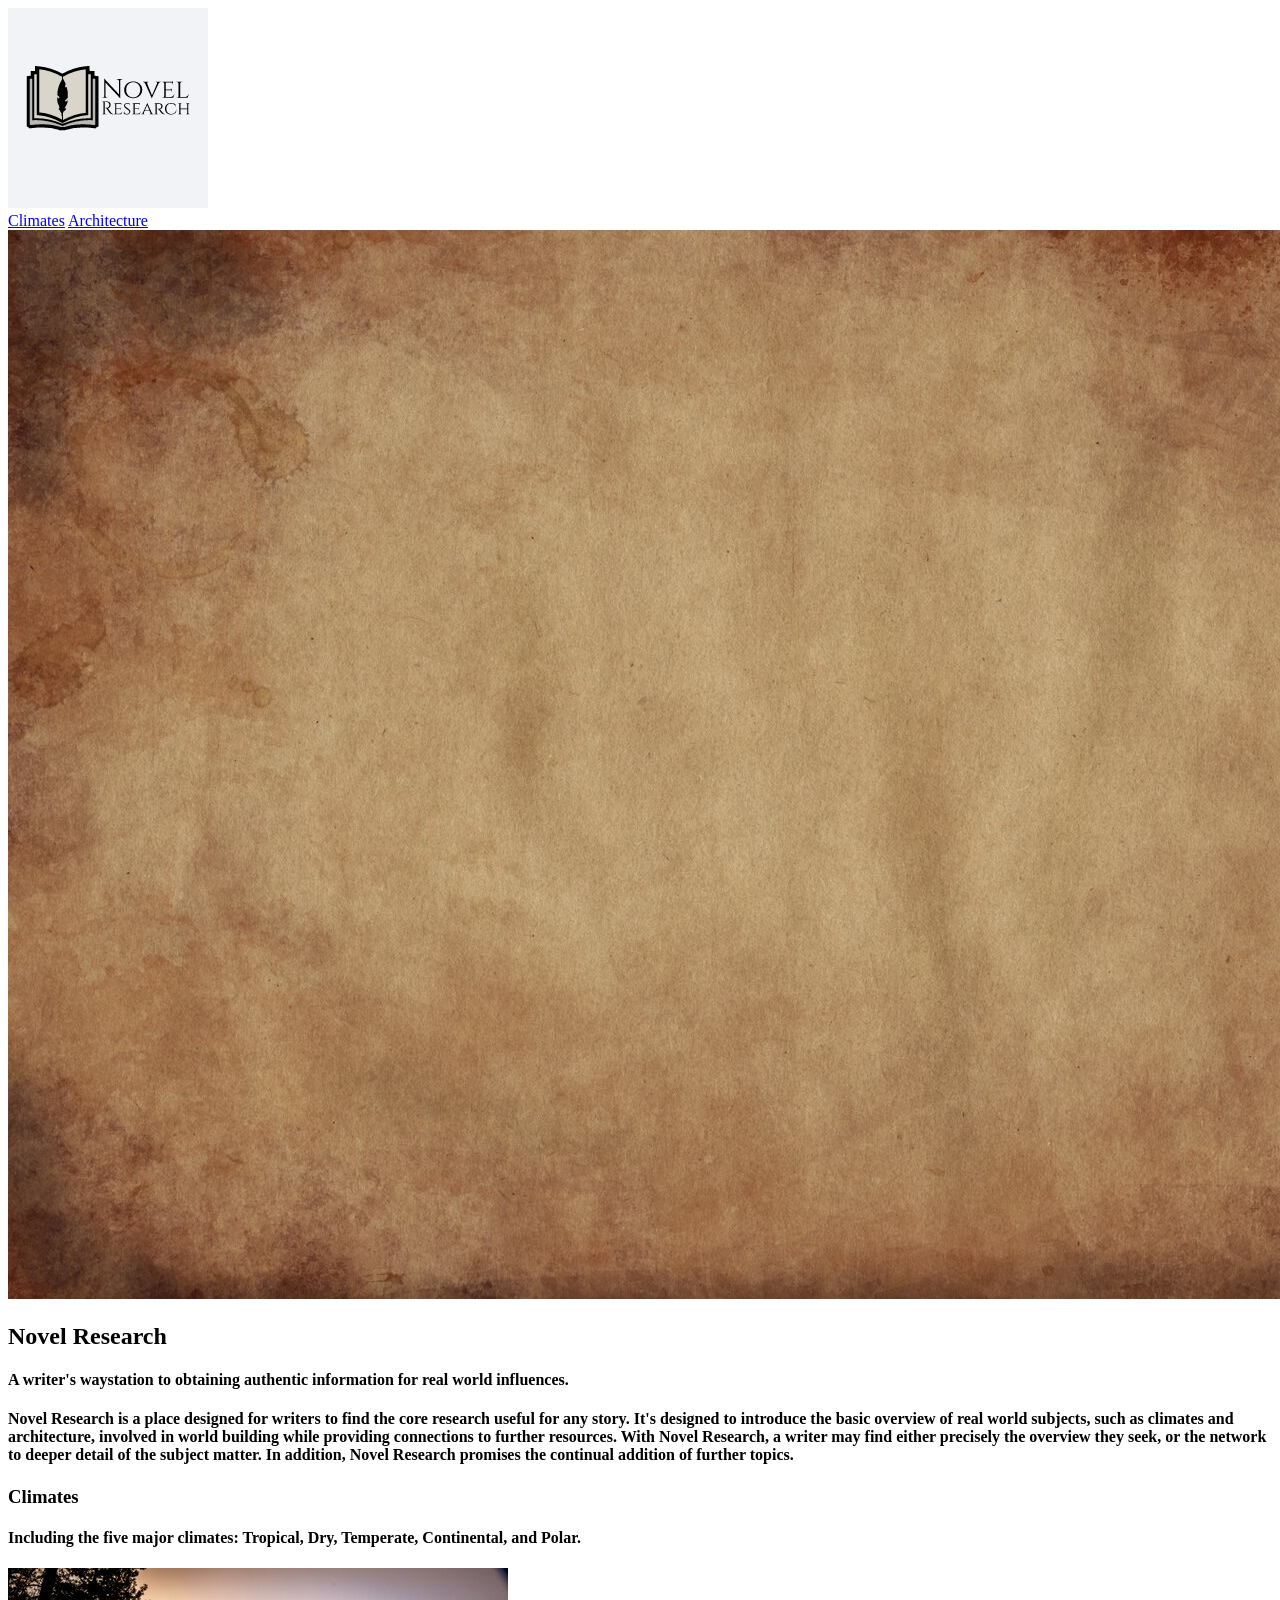
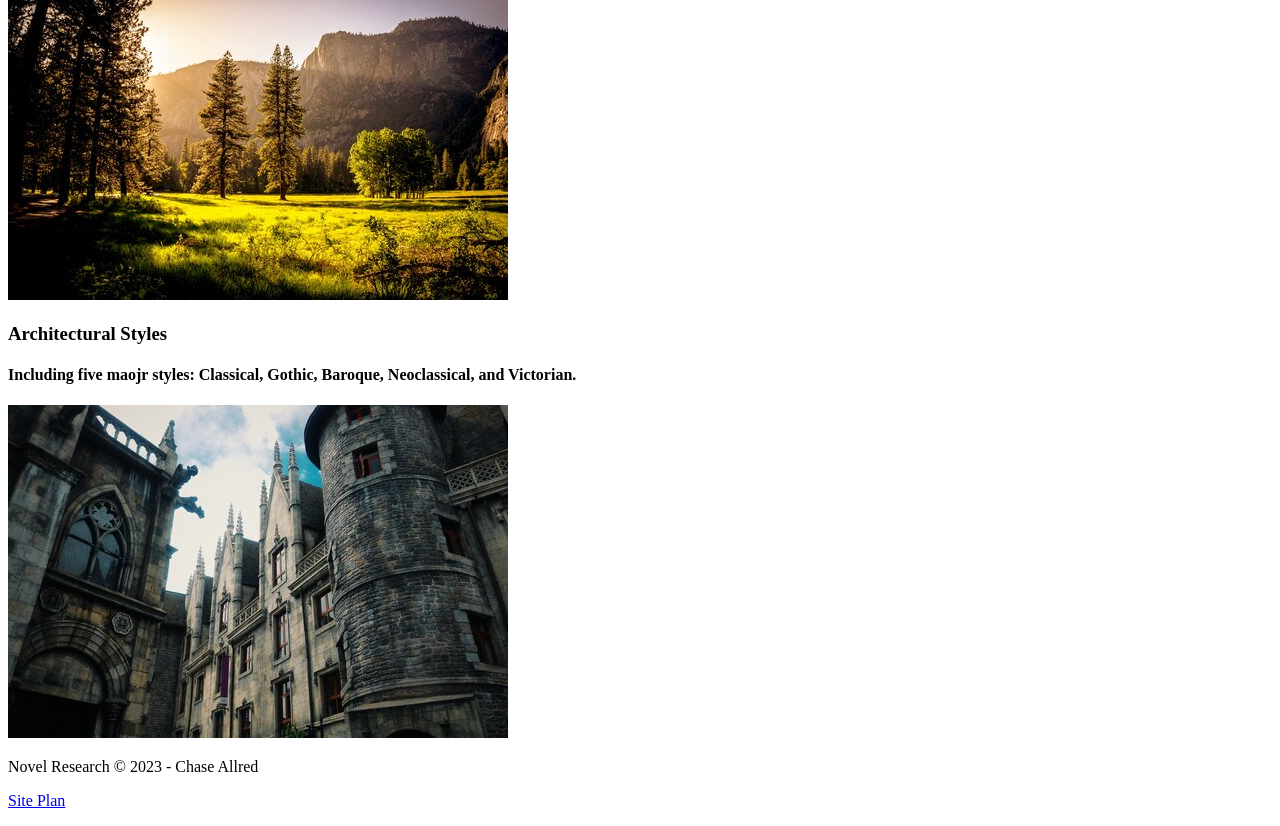
==== novel_research/index.html @ 14b34ae1 "personal website html pages created" ====
<!DOCTYPE html>
<html lang="en">
<head>
    <meta charset="UTF-8">
    <meta http-equiv="X-UA-Compatible" content="IE=edge">
    <meta name="viewport" content="width=device-width, initial-scale=1.0">
    <title>Novel Research</title>
    <link typ="text/css" rel="stylesheet" href="styles/styles.css">
</head>
<body>
    <div id="content">
        <header>
            <a id="logo_link" href="index.html">
                <img class="logo" src="images/novelResearchLogo.png" alt="Novel Research Logo">
            </a>
            <nav>
                <!-- <a href="index.html">Home</a> -->
                <a href="climates.html">Climates</a>
                <a href="architecture.html">Architecture</a>
            </nav>
        </header>

        <div id="hero">
            <div id="hero-box">
                <img id="hero-img" src="images/parchment.jpg" alt="Parchment Image">
            </div>
            <section id="hero-msg">
                <h1 class="home-title">Novel Research</h1>
                <h4>A writer's waystation to obtaining authentic information for real world influences.</h4>
            </section>
        </div>
        
        <main class="home-grid">
            <div id="mission-box"></div>
            <section id="mission-statement">
                <h4>Novel Research is a place designed for writers to find the core research useful for any story. It's designed to introduce the basic overview of real world subjects, such as climates and architecture, involved in world building while providing connections to further resources. With Novel Research, a writer may find either precisely the overview they seek, or the network to deeper detail of the subject matter. In addition, Novel Research promises the continual addition of further topics.</h4>
            </section>

            <section class="climate-section">
                <h3>Climates</h3>
                <h4>Including the five major climates: Tropical, Dry, Temperate, Continental, and Polar. </h4>
                <img class="climate-img" src="images/climateOverviewResized.jpg" alt="Landscape Meadow Valley and Mountain Image">
            </section>
            
            <section class="architecture-section">
                <h3>Architectural Styles</h3>
                <h4>Including five maojr styles: Classical, Gothic, Baroque, Neoclassical, and Victorian.</h4>
                <img class="architecture-img" src="images/architectureOverviewResized.jpg" alt="Architecture Castle Image">
            </section>
        </main>
        
        <footer>
            <p>Novel Research &copy; 2023 - Chase Allred</p>
            <p><a href="site-plan.html">Site Plan</a></p>
        </footer>
    </div>
</body>
</html>
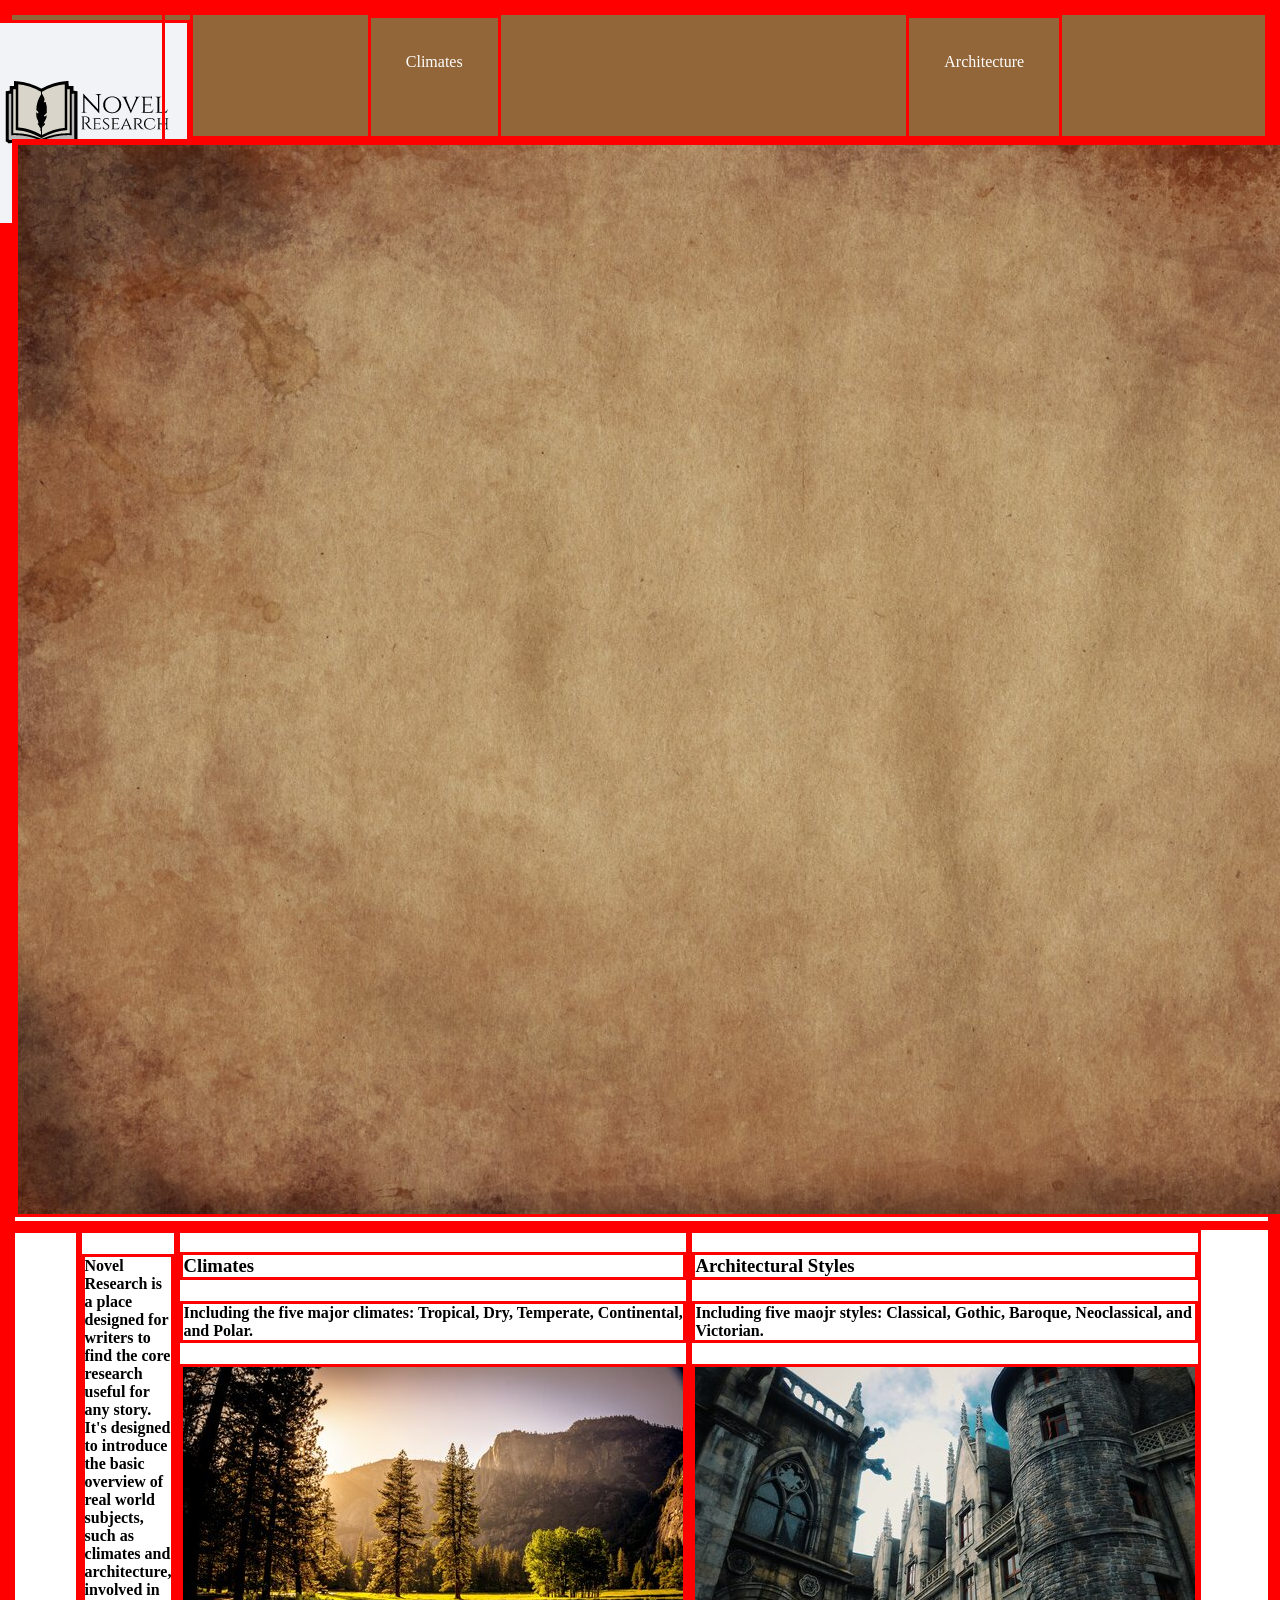
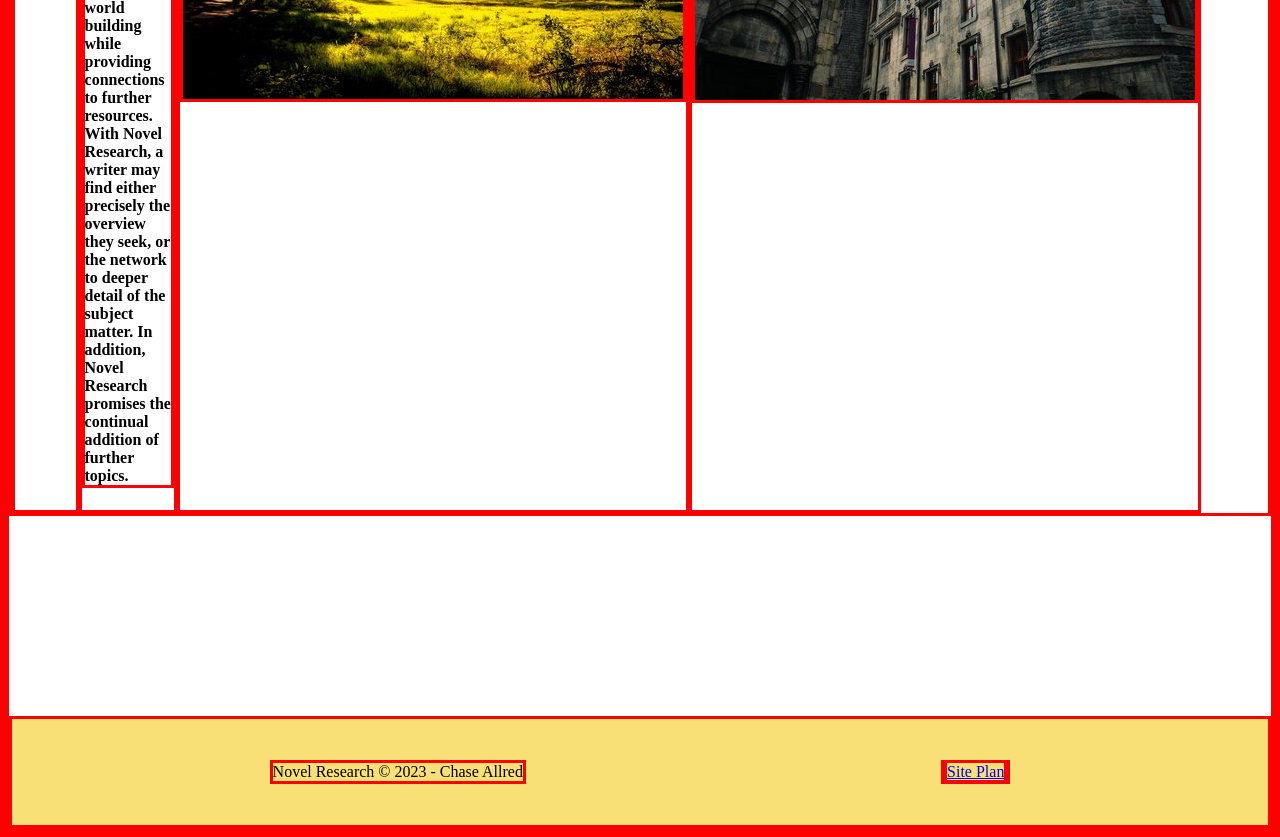
==== commit a0783028: "personal site pages created" ====
--- a/novel_research/index.html
+++ b/novel_research/index.html
@@ -10,7 +10,7 @@
 <body>
     <div id="content">
         <header>
-            <a id="logo_link" href="index.html">
+            <a id="logo-link" href="index.html">
                 <img class="logo" src="images/novelResearchLogo.png" alt="Novel Research Logo">
             </a>
             <nav>
--- a/novel_research/styles/styles.css
+++ b/novel_research/styles/styles.css
@@ -0,0 +1,77 @@
+* {
+    border: solid red;
+}
+body {
+    background-color: white;
+    /* font-family:  */
+    /* font-size:  */
+    margin: 0 auto;
+    padding: 0;
+}
+#content {
+    max-width: 1600px;
+    margin: 0 auto;
+}
+header {
+    background-color: #936639;
+    /* font-family:  */
+    display: grid;
+    grid-template-columns: 150px auto;
+}
+#logo-link {
+    padding-top: 5px;
+    justify-self: center;
+    align-self: center;
+}
+nav {
+    display: flex;
+    justify-content: space-around;
+}
+nav a {
+    text-align: center;
+    text-decoration: none;
+    color: white;
+    padding: 35px;
+}
+nav a:hover {
+    background-color: #adadad;
+    color: black;
+}
+
+#hero {
+    display: grid;
+    grid-template-columns: 1fr 3fr 1fr;
+    margin-top: -100px;
+}
+#hero-box {
+
+}
+#hero-msg {
+
+}
+
+.home-grid {
+    display: grid;
+    grid-template-columns: repeat(5, 1fr)
+}
+#mission-box {
+
+}
+#mission-statement {
+
+}
+.climate-section {
+
+}
+.architecture-section {
+
+}
+
+footer {
+    background-color: #F8E077;
+    padding: 25px 50px;
+    margin-top: 200px;
+    display: flex;
+    justify-content: space-around;
+    align-items: center;
+}
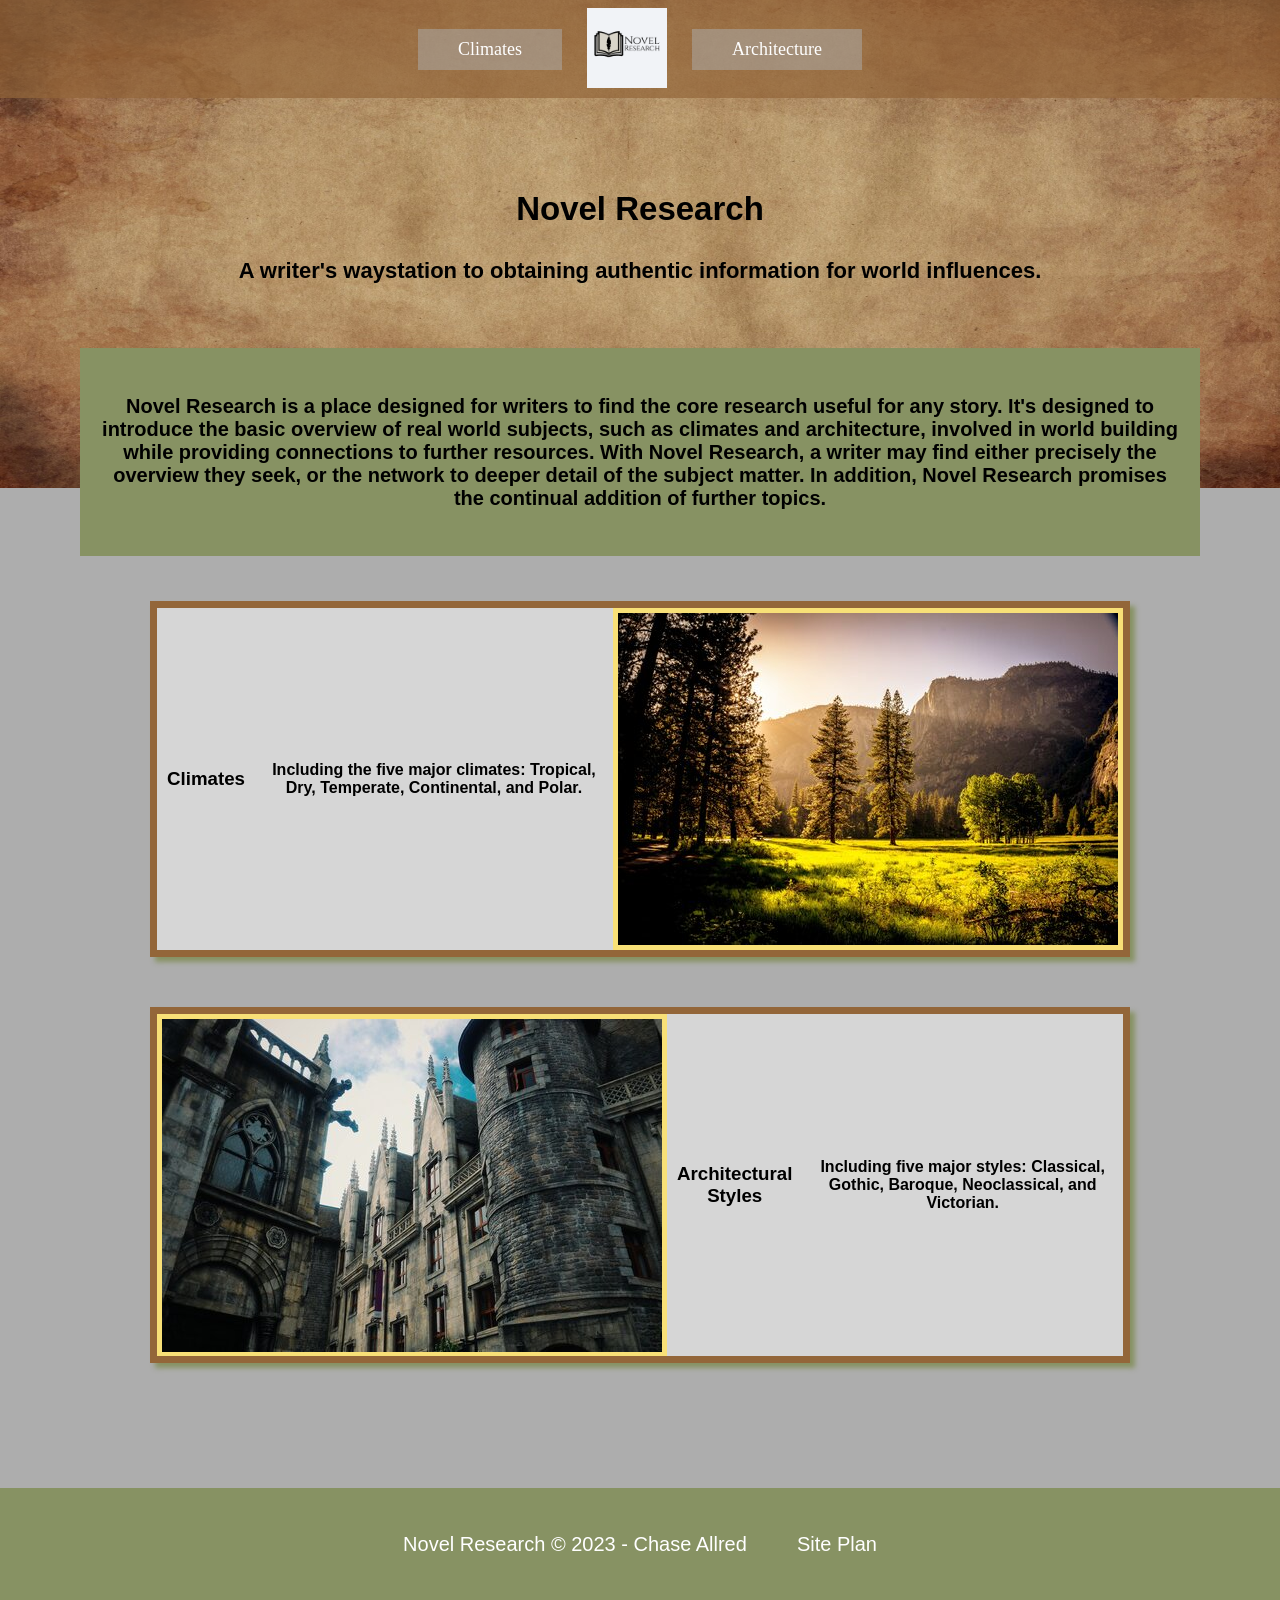
==== commit 08d30fdc: "update to css on home page" ====
--- a/novel_research/index.html
+++ b/novel_research/index.html
@@ -10,13 +10,13 @@
 <body>
     <div id="content">
         <header>
-            <a id="logo-link" href="index.html">
-                <img class="logo" src="images/novelResearchLogo.png" alt="Novel Research Logo">
-            </a>
             <nav>
                 <!-- <a href="index.html">Home</a> -->
-                <a href="climates.html">Climates</a>
-                <a href="architecture.html">Architecture</a>
+                <a class="climate-nav" href="climates.html">Climates</a>
+                <a id="logo-link" href="index.html">
+                    <img class="logo" src="images/novelResearchLogo.png" alt="Novel Research Logo">
+                </a>
+                <a class="architecture-nav" href="architecture.html">Architecture</a>
             </nav>
         </header>
 
@@ -26,26 +26,26 @@
             </div>
             <section id="hero-msg">
                 <h1 class="home-title">Novel Research</h1>
-                <h4>A writer's waystation to obtaining authentic information for real world influences.</h4>
+                <h4>A writer's waystation to obtaining authentic information for world influences.</h4>
             </section>
         </div>
         
         <main class="home-grid">
-            <div id="mission-box"></div>
-            <section id="mission-statement">
-                <h4>Novel Research is a place designed for writers to find the core research useful for any story. It's designed to introduce the basic overview of real world subjects, such as climates and architecture, involved in world building while providing connections to further resources. With Novel Research, a writer may find either precisely the overview they seek, or the network to deeper detail of the subject matter. In addition, Novel Research promises the continual addition of further topics.</h4>
-            </section>
-
-            <section class="climate-section">
+            <div id="mission-box">
+                <section id="mission-statement">
+                    <h4>Novel Research is a place designed for writers to find the core research useful for any story. It's designed to introduce the basic overview of real world subjects, such as climates and architecture, involved in world building while providing connections to further resources. With Novel Research, a writer may find either precisely the overview they seek, or the network to deeper detail of the subject matter. In addition, Novel Research promises the continual addition of further topics.</h4>
+                </section>
+            </div>
+            <section style="overflow:hidden" class="climate-card" href="climates.html">
                 <h3>Climates</h3>
                 <h4>Including the five major climates: Tropical, Dry, Temperate, Continental, and Polar. </h4>
-                <img class="climate-img" src="images/climateOverviewResized.jpg" alt="Landscape Meadow Valley and Mountain Image">
+                <img class="card-img" src="images/climateOverviewResized.jpg" alt="Landscape Meadow Valley and Mountain Image">
             </section>
             
-            <section class="architecture-section">
+            <section style="overflow:hidden" class="architecture-card" href="architecture.html">
+                <h4>Including five major styles: Classical, Gothic, Baroque, Neoclassical, and Victorian.</h4>
                 <h3>Architectural Styles</h3>
-                <h4>Including five maojr styles: Classical, Gothic, Baroque, Neoclassical, and Victorian.</h4>
-                <img class="architecture-img" src="images/architectureOverviewResized.jpg" alt="Architecture Castle Image">
+                <img class="card-img" src="images/architectureOverviewResized.jpg" alt="Architecture Castle Image">
             </section>
         </main>
         
--- a/novel_research/styles/styles.css
+++ b/novel_research/styles/styles.css
@@ -1,10 +1,10 @@
-* {
-    border: solid red;
-}
+@import url('https://fonts.googleapis.com/css2?family=Kalam:wght@300&family=Merienda&display=swap');
+
+
 body {
-    background-color: white;
-    /* font-family:  */
-    /* font-size:  */
+    background-color: #adadad;
+    font-family: Kalam, Helvetica, sans-serif;
+    /* font-size: px; */
     margin: 0 auto;
     padding: 0;
 }
@@ -13,65 +13,189 @@
     margin: 0 auto;
 }
 header {
-    background-color: #936639;
-    /* font-family:  */
+    background-color: rgb(147, 102, 57, .7);
+    font-family: Merienda, Helvetica, sans-serif;
     display: grid;
-    grid-template-columns: 150px auto;
-}
+    grid-template-columns: repeat(5 1fr);
+    grid-template-rows: 1 1fr;
+}
+
+
+/* NAVIGATION */
 #logo-link {
-    padding-top: 5px;
     justify-self: center;
     align-self: center;
+    padding-block: 5px;
+    padding-inline: 5px;
+}
+.logo {
+    padding-top: 3px;
+    width: 80px;
 }
 nav {
     display: flex;
-    justify-content: space-around;
+    justify-content: center;
+    grid-gap: 20px;
 }
 nav a {
+    align-self: center;
     text-align: center;
     text-decoration: none;
     color: white;
-    padding: 35px;
+    padding-inline: 40px;
+    padding-block: 10px;
+    font-family: Kalam;
+    font-size: 18px;
+}
+.climate-nav, .climate-nav:hover {
+    background-color:rgb(173, 173, 173, .5);
+}
+.architecture-nav, .architecture-nav:hover {
+    background-color:rgb(173, 173, 173, .5);
 }
 nav a:hover {
-    background-color: #adadad;
-    color: black;
-}
-
+    transform: scale(1.1);
+}
+
+
+/* HERO */
 #hero {
     display: grid;
-    grid-template-columns: 1fr 3fr 1fr;
-    margin-top: -100px;
+    grid-template-columns: repeat(3 1fr);
+    margin-top: -110px;
 }
 #hero-box {
-
+    grid-column: 1/4;
+    height: 500px;
+    z-index: -1;
 }
 #hero-msg {
-
-}
-
+    align-self: center;
+    grid-column: 2/3;
+    margin-top: -500px;
+    text-align: center;
+    font-family: Merienda, Helvetica, sans-serif;
+    font-size: 22px;
+}
+#hero-img {
+    width: 100%;
+    height: 100%;
+}
+
+
+/* HOME GRID */
 .home-grid {
     display: grid;
-    grid-template-columns: repeat(5, 1fr)
+    grid-template-columns: repeat(3, 1fr) 
 }
 #mission-box {
-
+    grid-column: 1/4;
+    padding: 20px 80px 20px 80px;
+    text-align: center;
+    margin-top: -160px;
 }
 #mission-statement {
-
-}
-.climate-section {
-
-}
-.architecture-section {
-
-}
+    font-family: Kalam, Helvetica, sans-serif;
+    font-size: 20px;
+    background-color: #879263;
+    padding: 20px;
+}
+
+
+
+* {
+    /* border: solid gray; */
+}
+
+.climate-card, .architecture-card {
+    margin: 25px 150px;
+    border: 7px solid #936639;
+    box-shadow: 5px 5px 5px #879263;
+    display: flex;
+    height: 342px;
+    background-color: rgb(255, 255, 255, .5);
+    transition: transform .5s;
+    align-items: center;
+    
+}
+.climate-card:hover, .architecture-card:hover {
+    opacity: .6;
+    transform: scale(1.01);
+}
+.climate-card {
+    grid-column: 1/4;
+    grid-row: 2/3;
+}
+.architecture-card {
+    grid-column: 1/4;
+    grid-row: 3/4;
+    flex-direction: row-reverse;
+}
+.climate-card h3, .climate-card h4, .architecture-card h3, .architecture-card h4 {
+    flex-direction: column;
+    flex-direction: left;
+    text-align: center;
+    padding: 10px;
+}
+.climate-card img, .architecture-card img {
+    float: right;
+    border: 5px solid #F8E077;
+}
+
+
+
 
 footer {
-    background-color: #F8E077;
+    background-color: #879263;
     padding: 25px 50px;
-    margin-top: 200px;
+    margin-top: 100px;
     display: flex;
-    justify-content: space-around;
     align-items: center;
+    justify-content: center;
+    grid-gap: 50px;
+    font-size: 20px;
+    color: white;
+}
+footer a {
+    text-decoration: none;
+    color: white;
+}
+footer p a:hover{
+    text-decoration: underline;
+    color: #145792;
+}
+
+
+
+/* For cases when the computer screen in less than 900px. */
+@media screen and (max-width: 900px) {
+    #hero, .home-grid {
+        display: block;
+        height: auto;
+    }
+    #hero-img {
+        z-index: -2;
+    }
+    #hero {
+        margin-top: 0;
+    }
+    #hero-msg {
+        margin-top: -450px;
+    }
+    #mission-box {
+        margin-top: 300px;
+    }
+    .home-title {
+        font-size: 25px;
+    }
+    .climate-card, .architecture-card {
+        margin: 25px auto;
+        width: 80%;
+    }
+    #background {
+        display: none;
+    }
+    footer {
+        margin-top: 25px;
+    }
 }
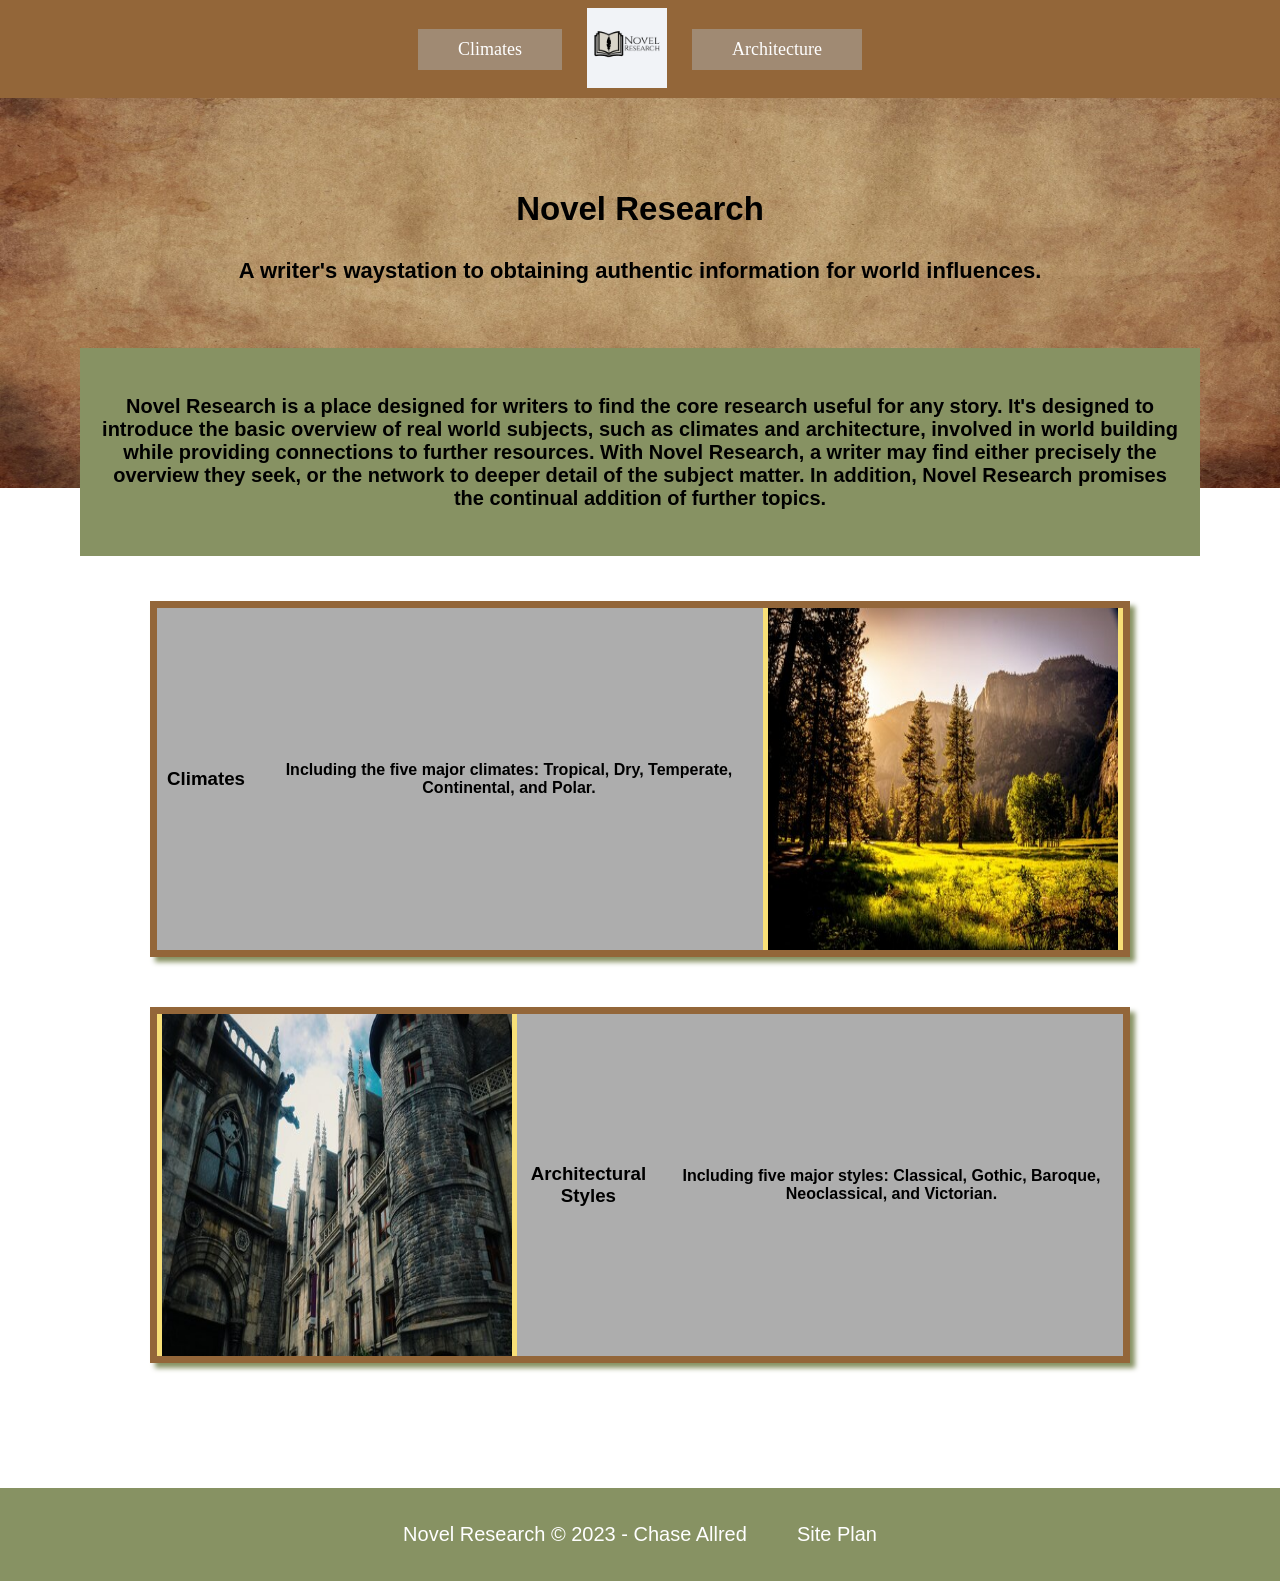
==== commit b6d2ed8c: "final update" ====
--- a/novel_research/index.html
+++ b/novel_research/index.html
@@ -5,7 +5,7 @@
     <meta http-equiv="X-UA-Compatible" content="IE=edge">
     <meta name="viewport" content="width=device-width, initial-scale=1.0">
     <title>Novel Research</title>
-    <link typ="text/css" rel="stylesheet" href="styles/styles.css">
+    <link rel="stylesheet" href="styles/styles.css">
 </head>
 <body>
     <div id="content">
@@ -36,13 +36,13 @@
                     <h4>Novel Research is a place designed for writers to find the core research useful for any story. It's designed to introduce the basic overview of real world subjects, such as climates and architecture, involved in world building while providing connections to further resources. With Novel Research, a writer may find either precisely the overview they seek, or the network to deeper detail of the subject matter. In addition, Novel Research promises the continual addition of further topics.</h4>
                 </section>
             </div>
-            <section style="overflow:hidden" class="climate-card" href="climates.html">
+            <section style="overflow:hidden" class="climate-card">
                 <h3>Climates</h3>
                 <h4>Including the five major climates: Tropical, Dry, Temperate, Continental, and Polar. </h4>
                 <img class="card-img" src="images/climateOverviewResized.jpg" alt="Landscape Meadow Valley and Mountain Image">
             </section>
             
-            <section style="overflow:hidden" class="architecture-card" href="architecture.html">
+            <section style="overflow:hidden" class="architecture-card">
                 <h4>Including five major styles: Classical, Gothic, Baroque, Neoclassical, and Victorian.</h4>
                 <h3>Architectural Styles</h3>
                 <img class="card-img" src="images/architectureOverviewResized.jpg" alt="Architecture Castle Image">
--- a/novel_research/styles/styles.css
+++ b/novel_research/styles/styles.css
@@ -2,22 +2,22 @@
 
 
 body {
-    background-color: #adadad;
+    /* background-color: #adadad; */
     font-family: Kalam, Helvetica, sans-serif;
     /* font-size: px; */
     margin: 0 auto;
-    padding: 0;
+    padding: 0px;
 }
 #content {
     max-width: 1600px;
     margin: 0 auto;
 }
 header {
-    background-color: rgb(147, 102, 57, .7);
+    background-color: rgb(147, 102, 57);
     font-family: Merienda, Helvetica, sans-serif;
     display: grid;
-    grid-template-columns: repeat(5 1fr);
-    grid-template-rows: 1 1fr;
+    grid-template-columns: repeat(5, 1fr);
+    /* grid-template-rows: 1 1fr; */
 }
 
 
@@ -34,8 +34,10 @@
 }
 nav {
     display: flex;
+    grid-column: 2/5;
     justify-content: center;
     grid-gap: 20px;
+    position: relative;
 }
 nav a {
     align-self: center;
@@ -61,7 +63,7 @@
 /* HERO */
 #hero {
     display: grid;
-    grid-template-columns: repeat(3 1fr);
+    grid-template-columns: repeat(3, 1fr);
     margin-top: -110px;
 }
 #hero-box {
@@ -71,7 +73,7 @@
 }
 #hero-msg {
     align-self: center;
-    grid-column: 2/3;
+    grid-column: 1/5;
     margin-top: -500px;
     text-align: center;
     font-family: Merienda, Helvetica, sans-serif;
@@ -83,6 +85,7 @@
 }
 
 
+/* HOME PAGE */
 /* HOME GRID */
 .home-grid {
     display: grid;
@@ -100,20 +103,13 @@
     background-color: #879263;
     padding: 20px;
 }
-
-
-
-* {
-    /* border: solid gray; */
-}
-
 .climate-card, .architecture-card {
     margin: 25px 150px;
     border: 7px solid #936639;
     box-shadow: 5px 5px 5px #879263;
+    background-color: #adadad;
     display: flex;
     height: 342px;
-    background-color: rgb(255, 255, 255, .5);
     transition: transform .5s;
     align-items: center;
     
@@ -133,7 +129,6 @@
 }
 .climate-card h3, .climate-card h4, .architecture-card h3, .architecture-card h4 {
     flex-direction: column;
-    flex-direction: left;
     text-align: center;
     padding: 10px;
 }
@@ -144,10 +139,103 @@
 
 
 
+/* ARCHITECTURE PAGE */
+/* Sidebar Menu */
+.sidenav {
+    height: 100%;
+    width: 160px; 
+    position: sticky;
+    z-index: 1;
+    top: 0;
+    left: 0;
+    background-color: #879263;
+    overflow-x: hidden;
+    padding-top: 20px;
+}
+/* Sidebar navigation links */
+.sidenav a {
+    padding: 6px 8px 6px 16px;
+    text-decoration: none;
+    font-size: 20px;
+    color: white;
+    display: block;
+}
+.sidenav a:hover {
+    color: #f1f1f1;
+}
+.architecture-grid {
+    margin-left: 160px; /* Same as sidebar width */
+    margin-top: -250px;
+    padding: 0px 10px;
+}
+/* In case the screen height is less than 450px, then adapt accordingly. */
+@media screen and (max-height: 450px) {
+    .sidenav {padding-top: 15px;}
+    .sidenav a {font-size: 18px}
+}
+
+
+/* CLIMATE PAGE */
+.climate-grid {
+    display: grid;
+    grid-template-columns: repeat(3, 1fr);
+    text-align: center;
+    vertical-align: center;
+    grid-gap: 40px;
+    margin-left: 30px; 
+    margin-right: 30px;
+}
+#title-msg {
+    margin-bottom: -25px;
+    grid-column: 1/4;
+    grid-row: 1;
+}
+.climate-cards p {
+    text-align: left;
+    margin-top: -20px;
+    padding-inline: 30px;
+}
+.climate-cards {
+    padding-top: 20px;
+    /* background-color: #F8E077; */
+    /* border: 2px solid rgb(147, 102, 57, .7); */
+    border: 2px solid rgb(135, 146, 99, .9);
+    box-shadow: 5px 5px 5px rgb(0, 0, 0, .2);
+}
+.climate-cards:hover {
+    opacity: .6;
+    transform: scale(1.01);
+}
+.card-img {
+    height: 350px;
+    width: 350px;
+    border: 5px solid #F8E077;
+}
+#tropical-card {
+    grid-column: 1;
+    grid-row: 2;
+}
+#dry-card {
+    grid-column: 2;
+    grid-row: 2;
+}
+#temperate-card {
+    grid-column: 3;
+    grid-row: 2;
+}
+#continental-card {
+    grid-column: 1;
+    grid-row: 3;
+}
+#polar-card {
+    grid-column: 2;
+    grid-row: 3;
+}
+
 
 footer {
     background-color: #879263;
-    padding: 25px 50px;
+    padding: 15px;
     margin-top: 100px;
     display: flex;
     align-items: center;
@@ -169,7 +257,7 @@
 
 /* For cases when the computer screen in less than 900px. */
 @media screen and (max-width: 900px) {
-    #hero, .home-grid {
+    #hero, .home-grid, .architecture-grid {
         display: block;
         height: auto;
     }
